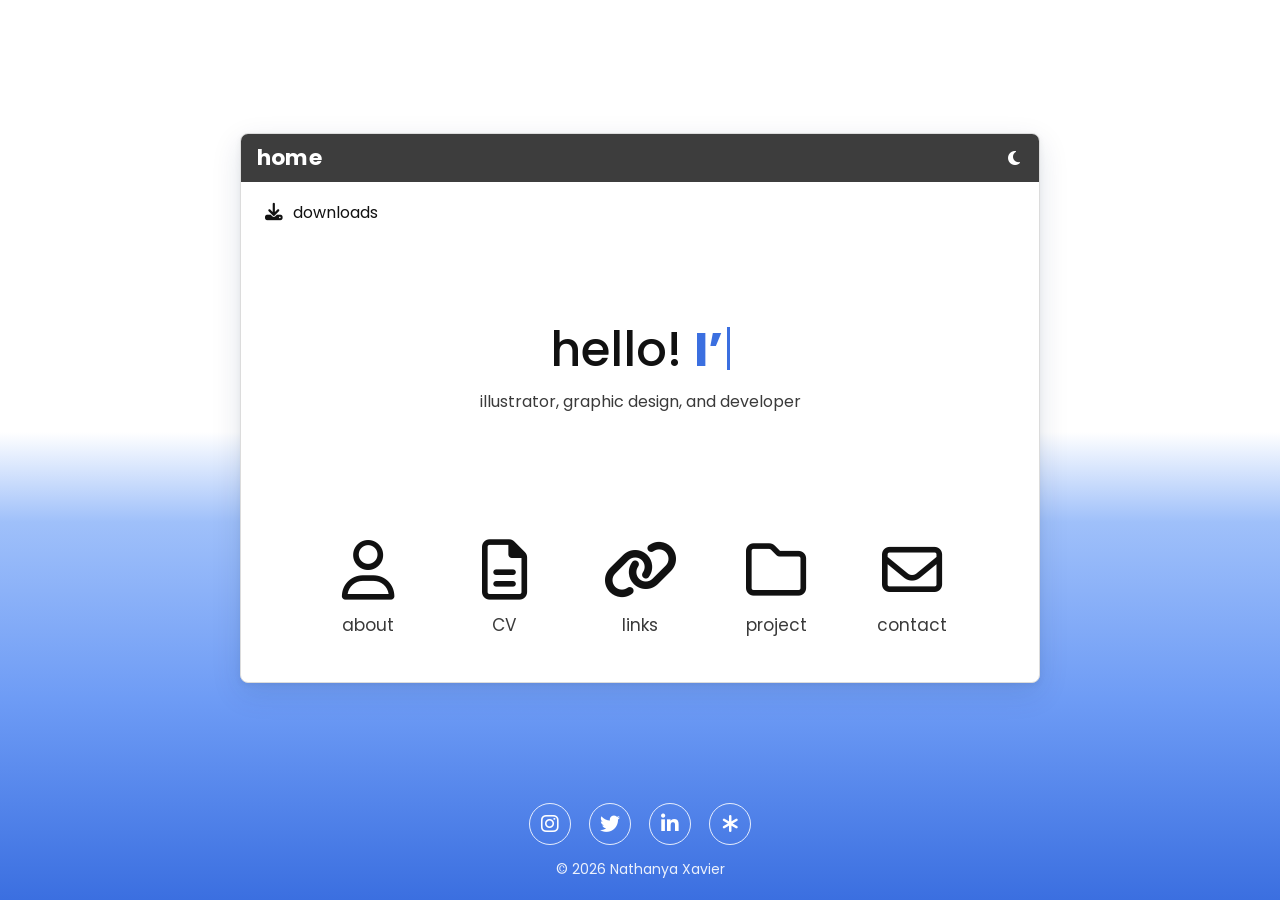
==== index.html @ 99a31b33 "first initiate" ====
<!DOCTYPE html>
<html lang="en">
<head>
  <meta charset="UTF-8">
  <meta name="viewport" content="width=device-width, initial-scale=1.0">
  <meta name="description" content="nathanya — illustrator, graphic design, and developer">
  <title>nathanya | portfolio</title>

  <link rel="preconnect" href="https://fonts.googleapis.com">
  <link rel="preconnect" href="https://fonts.gstatic.com" crossorigin>
  <link href="https://fonts.googleapis.com/css2?family=Poppins:wght@400;500;600;700&display=swap" rel="stylesheet">
  <link rel="stylesheet" href="https://cdnjs.cloudflare.com/ajax/libs/font-awesome/6.5.2/css/all.min.css">
  <link rel="stylesheet" href="style.css">
</head>
<body>
  <main class="page">
    <article class="window" aria-live="polite">
      <header class="window__header">
        <h1 class="window__title" id="window-title">home</h1>
        <button class="theme-toggle" id="theme-toggle" type="button" aria-label="switch to dark mode">
          <i class="fa-solid fa-moon" aria-hidden="true"></i>
        </button>
      </header>

      <div class="window__body">
        <!-- HOME -->
        <section class="view is-active" id="home" data-title="home">
          <a class="toolbar-link" href="#" download>
            <i class="fa-solid fa-download" aria-hidden="true"></i>
            <span>downloads</span>
          </a>

          <div class="hero">
            <h2 class="hero__greeting" aria-label="hello! I’m nathanya">
              <span class="hero__ghost" aria-hidden="true">hello! <span class="hero__name">I’m nathanya</span></span>
              <span class="hero__typed" id="typed-greeting" aria-hidden="true"><span data-typing>hello! </span><span class="hero__name" data-typing>I’m nathanya</span><span class="hero__caret"></span></span>
            </h2>
            <p class="hero__subtitle">illustrator, graphic design, and developer</p>
          </div>

          <nav class="menu" aria-label="Main menu">
            <a class="menu__item" href="about.html">
              <i class="fa-regular fa-user menu__icon" aria-hidden="true"></i>
              <span class="menu__label">about</span>
            </a>
            <a class="menu__item" href="cv.html">
              <i class="fa-regular fa-file-lines menu__icon" aria-hidden="true"></i>
              <span class="menu__label">CV</span>
            </a>
            <a class="menu__item" href="links.html">
              <i class="fa-solid fa-link menu__icon" aria-hidden="true"></i>
              <span class="menu__label">links</span>
            </a>
            <a class="menu__item" href="project.html">
              <i class="fa-regular fa-folder menu__icon" aria-hidden="true"></i>
              <span class="menu__label">project</span>
            </a>
            <a class="menu__item" href="#contact">
              <i class="fa-regular fa-envelope menu__icon" aria-hidden="true"></i>
              <span class="menu__label">contact</span>
            </a>
          </nav>
        </section>

        <!-- CV -->
        <section class="view" id="cv" data-title="home / CV" hidden>
          <a class="toolbar-link" href="#home">
            <i class="fa-solid fa-arrow-left" aria-hidden="true"></i>
            <span>back</span>
          </a>
          <div class="panel">
            <h2 class="panel__title">my <span class="accent">CV</span></h2>
            <ul class="file-list">
              <li>
                <a class="file-list__item" href="#" download>
                  <i class="fa-regular fa-file-pdf" aria-hidden="true"></i>
                  <span>nathanya_resume.pdf</span>
                </a>
              </li>
            </ul>
            <p class="panel__text">Placeholder — link your resume file above.</p>
          </div>
        </section>

        <!-- LINKS -->
        <section class="view" id="links" data-title="home / links" hidden>
          <a class="toolbar-link" href="#home">
            <i class="fa-solid fa-arrow-left" aria-hidden="true"></i>
            <span>back</span>
          </a>
          <div class="panel">
            <h2 class="panel__title">my <span class="accent">links</span></h2>
            <ul class="file-list">
              <li>
                <a class="file-list__item" href="https://www.instagram.com/" target="_blank" rel="noopener">
                  <i class="fa-brands fa-instagram" aria-hidden="true"></i><span>instagram</span>
                </a>
              </li>
              <li>
                <a class="file-list__item" href="https://www.behance.net/" target="_blank" rel="noopener">
                  <i class="fa-brands fa-behance" aria-hidden="true"></i><span>behance</span>
                </a>
              </li>
              <li>
                <a class="file-list__item" href="https://github.com/" target="_blank" rel="noopener">
                  <i class="fa-brands fa-github" aria-hidden="true"></i><span>github</span>
                </a>
              </li>
              <li>
                <a class="file-list__item" href="https://www.linkedin.com/" target="_blank" rel="noopener">
                  <i class="fa-brands fa-linkedin" aria-hidden="true"></i><span>linkedin</span>
                </a>
              </li>
            </ul>
          </div>
        </section>

        <!-- PROJECT -->
        <section class="view" id="project" data-title="home / project" hidden>
          <a class="toolbar-link" href="#home">
            <i class="fa-solid fa-arrow-left" aria-hidden="true"></i>
            <span>back</span>
          </a>
          <div class="panel">
            <h2 class="panel__title">my <span class="accent">projects</span></h2>
            <ul class="folder-grid">
              <li>
                <a class="folder-grid__item" href="#">
                  <i class="fa-regular fa-folder" aria-hidden="true"></i><span>illustration</span>
                </a>
              </li>
              <li>
                <a class="folder-grid__item" href="#">
                  <i class="fa-regular fa-folder" aria-hidden="true"></i><span>graphic design</span>
                </a>
              </li>
              <li>
                <a class="folder-grid__item" href="#">
                  <i class="fa-regular fa-folder" aria-hidden="true"></i><span>web dev</span>
                </a>
              </li>
            </ul>
          </div>
        </section>

        <!-- CONTACT -->
        <section class="view" id="contact" data-title="home / contact" hidden>
          <a class="toolbar-link" href="#home">
            <i class="fa-solid fa-arrow-left" aria-hidden="true"></i>
            <span>back</span>
          </a>
          <div class="panel contact">
            <h2 class="panel__title">Email <span class="accent">me!</span></h2>
            <p class="contact__text">
              the easiest way to contact me is through email and through my other social media!
            </p>
            <img
              class="contact__photo"
              src="images/portfolio 2.jpeg"
              alt="Portrait of Nathanya Xavier"
              width="160"
              height="160"
              loading="lazy"
            >
            <p class="contact__text">
              email me at:
              <a class="contact__email" href="mailto:nathanyaxavier@gmail.com">nathanyaxavier@gmail.com</a>
              or press the button below to open your mail app.
            </p>
            <a class="contact__button" href="mailto:nathanyaxavier@gmail.com">
              <i class="fa-regular fa-envelope" aria-hidden="true"></i>
              <span>Send me an email!</span>
            </a>
          </div>
        </section>
      </div>
    </article>

    <footer class="site-footer">
      <ul class="socials" aria-label="Social media">
        <li>
          <a class="socials__link" href="https://www.instagram.com/" target="_blank" rel="noopener" aria-label="Instagram">
            <i class="fa-brands fa-instagram" aria-hidden="true"></i>
          </a>
        </li>
        <li>
          <a class="socials__link" href="https://twitter.com/" target="_blank" rel="noopener" aria-label="Twitter">
            <i class="fa-brands fa-twitter" aria-hidden="true"></i>
          </a>
        </li>
        <li>
          <a class="socials__link" href="https://www.linkedin.com/" target="_blank" rel="noopener" aria-label="LinkedIn">
            <i class="fa-brands fa-linkedin-in" aria-hidden="true"></i>
          </a>
        </li>
        <li>
          <a class="socials__link" href="https://linktr.ee/" target="_blank" rel="noopener" aria-label="Linktree">
            <i class="fa-solid fa-asterisk" aria-hidden="true"></i>
          </a>
        </li>
      </ul>
      <p class="site-footer__copyright">&copy; 2026 Nathanya Xavier</p>
    </footer>
  </main>

  <script src="script.js"></script>
</body>
</html>
---- style.css ----
/* ==========================================================
   Variables
   ========================================================== */
:root {
  color-scheme: light;

  --color-white: #ffffff;
  --color-bg: #ffffff;
  --color-surface: #ffffff;
  --color-ink: #111111;
  --color-text: #3a3a3a;
  --color-muted: #8a8a8a;
  --color-header: #3d3d3d;
  --color-border: #dcdcdc;
  --color-hover: #f3f6fd;
  --color-blue: #3b6fe0;
  --color-error: #c0392b;
  --color-sky-soft: #9fc0fa;
  --color-sky: #6d9bf5;
  --color-sky-deep: #3b6fe0;

  --font-main: "Poppins", "Inter", system-ui, -apple-system, "Segoe UI", sans-serif;

  --window-width: 800px;
  --window-height: 550px;
  --radius: 8px;
  --shadow: 0 10px 30px rgba(20, 40, 90, 0.12), 0 2px 6px rgba(0, 0, 0, 0.06);
  --transition: 0.25s ease;
}

/* Dark theme: follows the system setting unless the user picked light */
@media (prefers-color-scheme: dark) {
  :root:not([data-theme="light"]) {
    color-scheme: dark;

    --color-bg: #15161b;
    --color-surface: #1f2027;
    --color-ink: #f2f2f5;
    --color-text: #c4c6cf;
    --color-muted: #8b8e99;
    --color-header: #2c2d34;
    --color-border: #34363f;
    --color-hover: #272b36;
    --color-blue: #6e9cff;
    --color-error: #ff7b6b;
    --color-sky-soft: #1c2848;
    --color-sky: #1f3a78;
    --color-sky-deep: #2350b8;
    --shadow: 0 10px 30px rgba(0, 0, 0, 0.45), 0 2px 6px rgba(0, 0, 0, 0.3);
  }
}

/* Dark theme chosen manually with the toggle */
:root[data-theme="dark"] {
  color-scheme: dark;

  --color-bg: #15161b;
  --color-surface: #1f2027;
  --color-ink: #f2f2f5;
  --color-text: #c4c6cf;
  --color-muted: #8b8e99;
  --color-header: #2c2d34;
  --color-border: #34363f;
  --color-hover: #272b36;
  --color-blue: #6e9cff;
  --color-error: #ff7b6b;
  --color-sky-soft: #1c2848;
  --color-sky: #1f3a78;
  --color-sky-deep: #2350b8;
  --shadow: 0 10px 30px rgba(0, 0, 0, 0.45), 0 2px 6px rgba(0, 0, 0, 0.3);
}

/* ==========================================================
   Base
   ========================================================== */
*,
*::before,
*::after {
  box-sizing: border-box;
}

html,
body {
  margin: 0;
  min-height: 100%;
}

body {
  font-family: var(--font-main);
  color: var(--color-text);
  /* Plain top half, soft blue gradient bottom half */
  background-color: var(--color-bg);
  background-image:
    linear-gradient(
      to bottom,
      var(--color-bg) 0%,
      var(--color-bg) 48%,
      var(--color-sky-soft) 58%,
      var(--color-sky) 78%,
      var(--color-sky-deep) 100%
    );
  background-attachment: fixed;
  overflow-x: hidden;
}

a {
  color: inherit;
  text-decoration: none;
}

ul {
  list-style: none;
  margin: 0;
  padding: 0;
}

[hidden] {
  display: none !important;
}

/* ==========================================================
   Layout
   ========================================================== */
.page {
  min-height: 100vh;
  /* dvh excludes the mobile browser's address bar */
  min-height: 100dvh;
  display: flex;
  flex-direction: column;
  align-items: center;
  padding: 40px 20px 20px;
}

/* ==========================================================
   Window
   ========================================================== */
.window {
  width: 100%;
  max-width: var(--window-width);
  min-height: var(--window-height);
  /* Auto margins keep the window centered while pushing the footer to the bottom */
  margin-block: auto;
  display: flex;
  flex-direction: column;
  background: var(--color-surface);
  border: 1px solid var(--color-border);
  border-radius: var(--radius);
  box-shadow: var(--shadow);
  transition: background-color var(--transition), border-color var(--transition);
}

.window__header {
  height: 48px;
  display: flex;
  align-items: center;
  justify-content: space-between;
  padding: 0 8px 0 16px;
  background: var(--color-header);
  border-radius: calc(var(--radius) - 1px) calc(var(--radius) - 1px) 0 0;
}

.window__title {
  margin: 0;
  font-size: 1.35rem;
  font-weight: 700;
  color: var(--color-white);
  letter-spacing: 0.2px;
}

.theme-toggle {
  display: flex;
  align-items: center;
  justify-content: center;
  width: 34px;
  height: 34px;
  padding: 0;
  font-size: 1rem;
  color: var(--color-white);
  background: transparent;
  border: none;
  border-radius: 6px;
  cursor: pointer;
  transition: background-color var(--transition), transform var(--transition);
}

.theme-toggle:hover,
.theme-toggle:focus-visible {
  background: rgba(255, 255, 255, 0.12);
  transform: scale(1.08);
}

.theme-toggle:focus-visible {
  outline: 2px dashed var(--color-white);
  outline-offset: 2px;
}

.window__body {
  flex: 1;
  display: flex;
  flex-direction: column;
}

/* ==========================================================
   Views
   ========================================================== */
.view {
  flex: 1;
  display: flex;
  flex-direction: column;
  padding: 18px 24px 44px;
}

.view.is-active {
  animation: fade-in 0.25s ease;
}

@keyframes fade-in {
  from { opacity: 0; }
  to   { opacity: 1; }
}

/* downloads / back link under the header */
.toolbar-link {
  align-self: flex-start;
  display: inline-flex;
  align-items: center;
  gap: 10px;
  font-size: 1rem;
  color: var(--color-ink);
  transition: color var(--transition);
}

.toolbar-link i {
  font-size: 1.1rem;
}

.toolbar-link:hover,
.toolbar-link:focus-visible {
  color: var(--color-blue);
}

/* ==========================================================
   Hero
   ========================================================== */
.hero {
  flex: 1;
  display: flex;
  flex-direction: column;
  align-items: center;
  justify-content: center;
  text-align: center;
  padding-top: 20px;
}

.hero__greeting {
  margin: 0;
  font-size: 48px;
  font-weight: 500;
  line-height: 1.15;
  color: var(--color-ink);
}

.hero__name {
  font-weight: 700;
  color: var(--color-blue);
}

/* Ghost copy reserves the full text size so typing never shifts the layout */
.hero__greeting {
  display: grid;
}

.hero__ghost,
.hero__typed {
  grid-area: 1 / 1;
}

.hero__ghost {
  visibility: hidden;
}

.hero__caret {
  display: inline-block;
  width: 3px;
  height: 0.9em;
  margin-left: 4px;
  vertical-align: -0.08em;
  background: var(--color-blue);
  animation: caret-blink 1s steps(1) infinite;
}

@keyframes caret-blink {
  50% { opacity: 0; }
}

.hero__subtitle {
  margin: 12px 0 0;
  font-size: 16px;
  color: var(--color-text);
}

/* ==========================================================
   Navigation menu
   ========================================================== */
.menu {
  display: flex;
  justify-content: center;
  gap: 56px;
  margin-top: 48px;
}

.menu__item {
  display: flex;
  flex-direction: column;
  align-items: center;
  width: 80px;
  cursor: pointer;
  transition: transform var(--transition);
}

.menu__icon {
  font-size: 60px;
  line-height: 1;
  color: var(--color-ink);
  transition: color var(--transition);
}

.menu__label {
  margin-top: 12px;
  font-size: 17px;
  color: var(--color-text);
  transition: color var(--transition);
}

.menu__item:hover,
.menu__item:focus-visible {
  transform: scale(1.06);
}

.menu__item:hover .menu__icon,
.menu__item:hover .menu__label,
.menu__item:focus-visible .menu__icon,
.menu__item:focus-visible .menu__label {
  color: var(--color-blue);
}

.menu__item:focus-visible,
.toolbar-link:focus-visible,
.file-list__item:focus-visible,
.folder-grid__item:focus-visible {
  outline: 2px dashed var(--color-blue);
  outline-offset: 6px;
}

/* ==========================================================
   Placeholder panels
   ========================================================== */
.accent {
  color: var(--color-blue);
}

.panel {
  width: 100%;
  max-width: 520px;
  margin: 28px auto 0;
}

.panel__title {
  margin: 0 0 20px;
  font-size: 34px;
  font-weight: 700;
  color: var(--color-ink);
  text-align: center;
}

.panel__text {
  margin: 0 0 12px;
  font-size: 15px;
  line-height: 1.7;
}

.file-list {
  display: flex;
  flex-direction: column;
  gap: 4px;
  margin-bottom: 16px;
}

.file-list__item {
  display: flex;
  align-items: center;
  gap: 14px;
  padding: 10px 14px;
  border: 1px solid transparent;
  border-radius: 6px;
  color: var(--color-ink);
  transition: background-color var(--transition), border-color var(--transition), color var(--transition);
}

.file-list__item i {
  width: 24px;
  font-size: 22px;
  text-align: center;
}

.file-list__item:hover {
  background: var(--color-hover);
  border-color: var(--color-border);
  color: var(--color-blue);
}

.folder-grid {
  display: flex;
  flex-wrap: wrap;
  justify-content: center;
  gap: 40px;
}

.folder-grid__item {
  display: flex;
  flex-direction: column;
  align-items: center;
  gap: 10px;
  width: 110px;
  text-align: center;
  font-size: 15px;
  color: var(--color-text);
  transition: transform var(--transition), color var(--transition);
}

.folder-grid__item i {
  font-size: 56px;
  color: var(--color-ink);
  transition: color var(--transition);
}

.folder-grid__item:hover {
  transform: scale(1.06);
  color: var(--color-blue);
}

.folder-grid__item:hover i {
  color: var(--color-blue);
}

/* ==========================================================
   Contact
   ========================================================== */
.contact {
  display: flex;
  flex-direction: column;
  align-items: center;
  gap: 18px;
  text-align: center;
}

.contact .panel__title {
  margin-bottom: 0;
}

.contact__text {
  max-width: 440px;
  margin: 0;
  font-size: 16px;
  line-height: 1.7;
  color: var(--color-text);
}

.contact__photo {
  width: 160px;
  height: 160px;
  object-fit: cover;
  border-radius: 50%;
  border: 4px solid var(--color-surface);
  box-shadow: var(--shadow);
}

.contact__email {
  font-weight: 600;
  color: var(--color-blue);
  word-break: break-all;
}

.contact__email:hover,
.contact__email:focus-visible {
  text-decoration: underline;
}

.contact__button {
  display: inline-flex;
  align-items: center;
  gap: 10px;
  margin-top: 4px;
  padding: 12px 32px;
  font-size: 16px;
  font-weight: 600;
  color: var(--color-white);
  background: var(--color-header);
  border-radius: 6px;
  transition: background-color var(--transition), transform var(--transition);
}

.contact__button:hover,
.contact__button:focus-visible {
  background: var(--color-blue);
  transform: scale(1.04);
}

.contact__button:focus-visible {
  outline: 2px dashed var(--color-blue);
  outline-offset: 4px;
}

/* ==========================================================
   Footer (sits on the blue background below the window)
   ========================================================== */
.site-footer {
  display: flex;
  flex-direction: column;
  align-items: center;
  gap: 14px;
  margin-top: 28px;
  color: var(--color-white);
}

.socials {
  display: flex;
  justify-content: center;
  gap: 18px;
}

.socials__link {
  display: flex;
  align-items: center;
  justify-content: center;
  width: 42px;
  height: 42px;
  font-size: 20px;
  color: var(--color-white);
  border: 1.5px solid rgba(255, 255, 255, 0.85);
  border-radius: 50%;
  transition: background-color var(--transition), color var(--transition), transform var(--transition);
}

.socials__link:hover,
.socials__link:focus-visible {
  background: var(--color-white);
  color: var(--color-blue);
  transform: scale(1.08);
}

.socials__link:focus-visible {
  outline: 2px dashed var(--color-white);
  outline-offset: 4px;
}

.site-footer__copyright {
  margin: 0;
  font-size: 14px;
  opacity: 0.9;
}

/* ==========================================================
   Responsive
   ========================================================== */

/* Tablet */
@media (max-width: 860px) {
  .menu {
    gap: 32px;
  }

  .hero__greeting {
    font-size: 42px;
  }
}

/* Small tablet / large phone */
@media (max-width: 640px) {
  .page {
    padding: 14px;
  }

  /* Window hugs its content and stays centered in the space above the footer */
  .window {
    min-height: 0;
  }

  .site-footer {
    margin-top: 20px;
  }

  .view {
    padding: 16px 16px 36px;
  }

  .hero {
    flex: 0 0 auto;
    padding-top: 40px;
  }

  .hero__greeting {
    font-size: 34px;
  }

  .hero__subtitle {
    font-size: 15px;
  }

  /* 3 items per row; the shorter last row stays centered */
  .menu {
    flex-wrap: wrap;
    gap: 24px 12px;
    margin-top: 44px;
  }

  .menu__item {
    width: calc((100% - 24px) / 3);
  }

  .menu__icon {
    font-size: 52px;
  }

  .panel__title {
    font-size: 28px;
  }

  .folder-grid {
    gap: 24px;
  }
}

/* Small phone */
@media (max-width: 380px) {
  .page {
    padding: 10px;
  }

  .hero__greeting {
    font-size: 30px;
  }

  .menu__item {
    width: calc((100% - 12px) / 2);
  }
}

@media (prefers-reduced-motion: reduce) {
  *,
  *::before,
  *::after {
    animation: none !important;
    transition: none !important;
  }
}
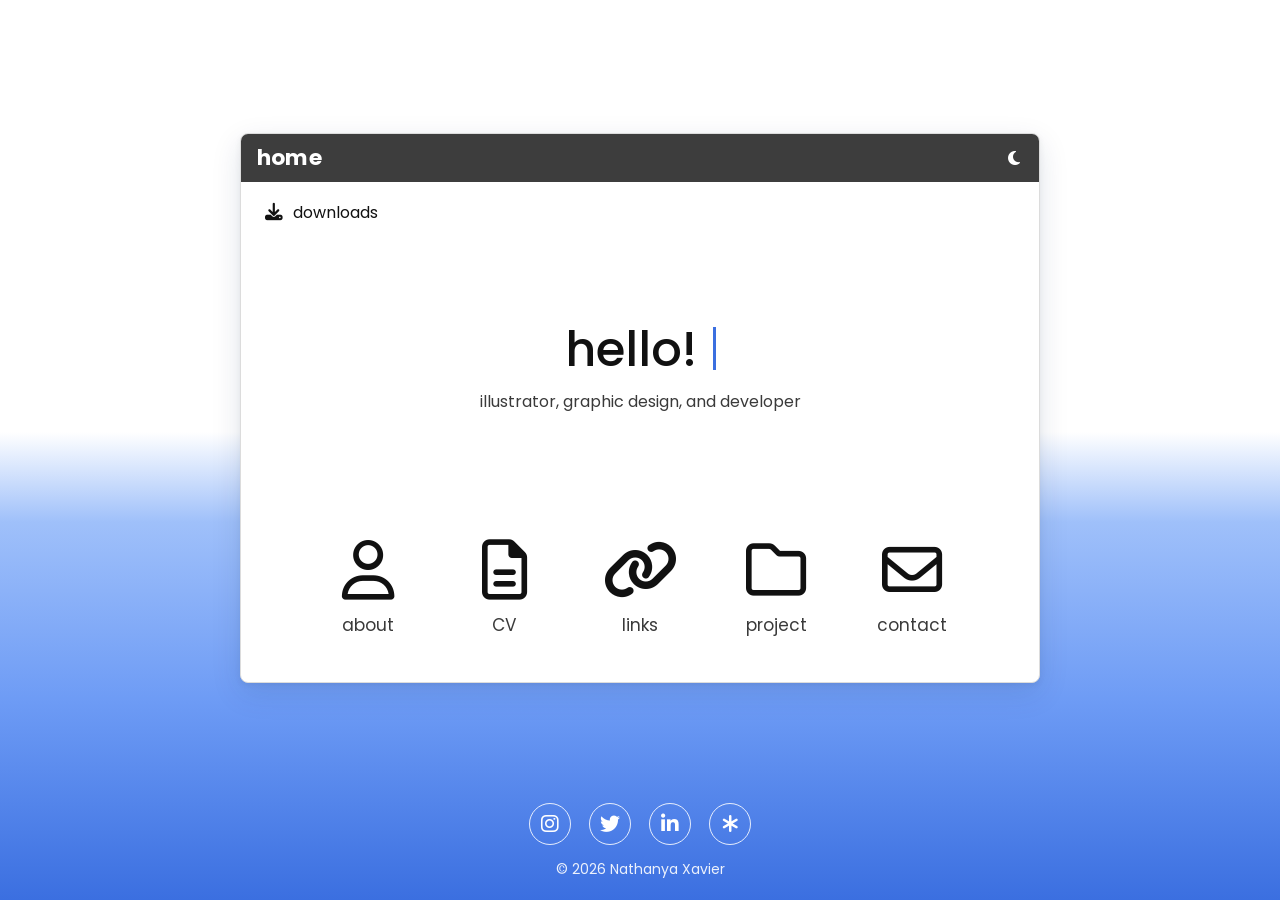
==== commit 84767c6c: "Adding for SEO" ====
--- a/index.html
+++ b/index.html
@@ -5,6 +5,48 @@
   <meta name="viewport" content="width=device-width, initial-scale=1.0">
   <meta name="description" content="nathanya — illustrator, graphic design, and developer">
   <title>nathanya | portfolio</title>
+
+  <!-- SEO (replace https://YOUR-DOMAIN.com with the real site address) -->
+  <meta name="author" content="Nathanya Xavier">
+  <meta name="keywords" content="Nathanya Xavier, portfolio, illustrator, graphic designer, web developer, UI/UX, computer science">
+  <meta name="robots" content="index, follow">
+  <meta name="theme-color" content="#3d3d3d">
+  <link rel="canonical" href="https://nathaxvry.my.id/">
+  <link rel="sitemap" type="application/xml" href="sitemap.xml">
+
+  <!-- Search engine ownership verification: paste the code each tool gives you into content="" -->
+  <meta name="google-site-verification" content="google-site-verification=6bIqn5fqcdF8FktzJamdCZnd8BokQ1kJfcxqftFx92E">
+  <meta name="msvalidate.01" content="google-site-verification=6bIqn5fqcdF8FktzJamdCZnd8BokQ1kJfcxqftFx92E">
+
+  <!-- Open Graph -->
+  <meta property="og:type" content="website">
+  <meta property="og:site_name" content="nathanya">
+  <meta property="og:title" content="nathanya | portfolio">
+  <meta property="og:description" content="Nathanya Xavier — illustrator, graphic designer, and developer.">
+  <meta property="og:url" content="https://nathaxvry.my.id/">
+  <meta property="og:image" content="https://nathaxvry.my.id/images/portfolio%202.jpeg">
+  <meta property="og:image:alt" content="Portrait of Nathanya Xavier">
+  <meta property="og:locale" content="en_US">
+
+  <!-- Twitter / X card -->
+  <meta name="twitter:card" content="summary_large_image">
+  <meta name="twitter:title" content="nathanya | portfolio">
+  <meta name="twitter:description" content="Nathanya Xavier — illustrator, graphic designer, and developer.">
+  <meta name="twitter:image" content="https://nathaxvry.my.id//images/portfolio%202.jpeg">
+
+  <!-- Structured data: helps search engines show the person behind the site -->
+  <script type="application/ld+json">
+  {
+    "@context": "https://schema.org",
+    "@type": "Person",
+    "name": "Nathanya Xavier",
+    "url": "https://nathaxvry.my.id/",
+    "image": "https://nathaxvry.my.id//images/portfolio%202.jpeg",
+    "email": "mailto:nathanyaxavier@gmail.com",
+    "jobTitle": "Illustrator, Graphic Designer and Developer",
+    "alumniOf": "Bina Nusantara University"
+  }
+  </script>
 
   <link rel="preconnect" href="https://fonts.googleapis.com">
   <link rel="preconnect" href="https://fonts.gstatic.com" crossorigin>
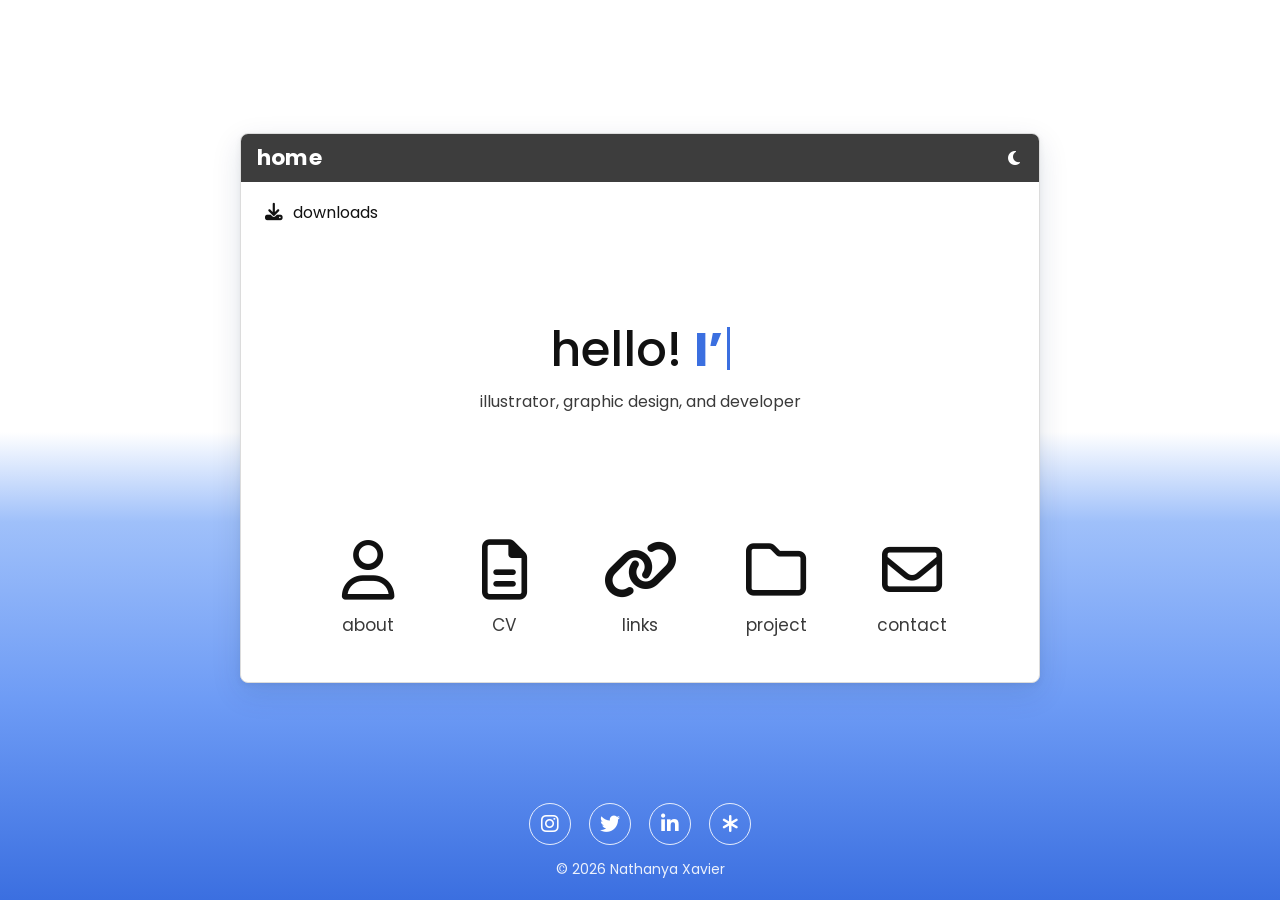
==== commit 863f02ed: "fix" ====
--- a/index.html
+++ b/index.html
@@ -6,7 +6,7 @@
   <meta name="description" content="nathanya — illustrator, graphic design, and developer">
   <title>nathanya | portfolio</title>
 
-  <!-- SEO (replace https://YOUR-DOMAIN.com with the real site address) -->
+  <!-- SEO -->
   <meta name="author" content="Nathanya Xavier">
   <meta name="keywords" content="Nathanya Xavier, portfolio, illustrator, graphic designer, web developer, UI/UX, computer science">
   <meta name="robots" content="index, follow">
@@ -15,8 +15,7 @@
   <link rel="sitemap" type="application/xml" href="sitemap.xml">
 
   <!-- Search engine ownership verification: paste the code each tool gives you into content="" -->
-  <meta name="google-site-verification" content="google-site-verification=6bIqn5fqcdF8FktzJamdCZnd8BokQ1kJfcxqftFx92E">
-  <meta name="msvalidate.01" content="google-site-verification=6bIqn5fqcdF8FktzJamdCZnd8BokQ1kJfcxqftFx92E">
+  <meta name="google-site-verification" content="6bIqn5fqcdF8FktzJamdCZnd8BokQ1kJfcxqftFx92E">
 
   <!-- Open Graph -->
   <meta property="og:type" content="website">
@@ -32,7 +31,7 @@
   <meta name="twitter:card" content="summary_large_image">
   <meta name="twitter:title" content="nathanya | portfolio">
   <meta name="twitter:description" content="Nathanya Xavier — illustrator, graphic designer, and developer.">
-  <meta name="twitter:image" content="https://nathaxvry.my.id//images/portfolio%202.jpeg">
+  <meta name="twitter:image" content="https://nathaxvry.my.id/images/portfolio%202.jpeg">
 
   <!-- Structured data: helps search engines show the person behind the site -->
   <script type="application/ld+json">
@@ -41,7 +40,7 @@
     "@type": "Person",
     "name": "Nathanya Xavier",
     "url": "https://nathaxvry.my.id/",
-    "image": "https://nathaxvry.my.id//images/portfolio%202.jpeg",
+    "image": "https://nathaxvry.my.id/images/portfolio%202.jpeg",
     "email": "mailto:nathanyaxavier@gmail.com",
     "jobTitle": "Illustrator, Graphic Designer and Developer",
     "alumniOf": "Bina Nusantara University"
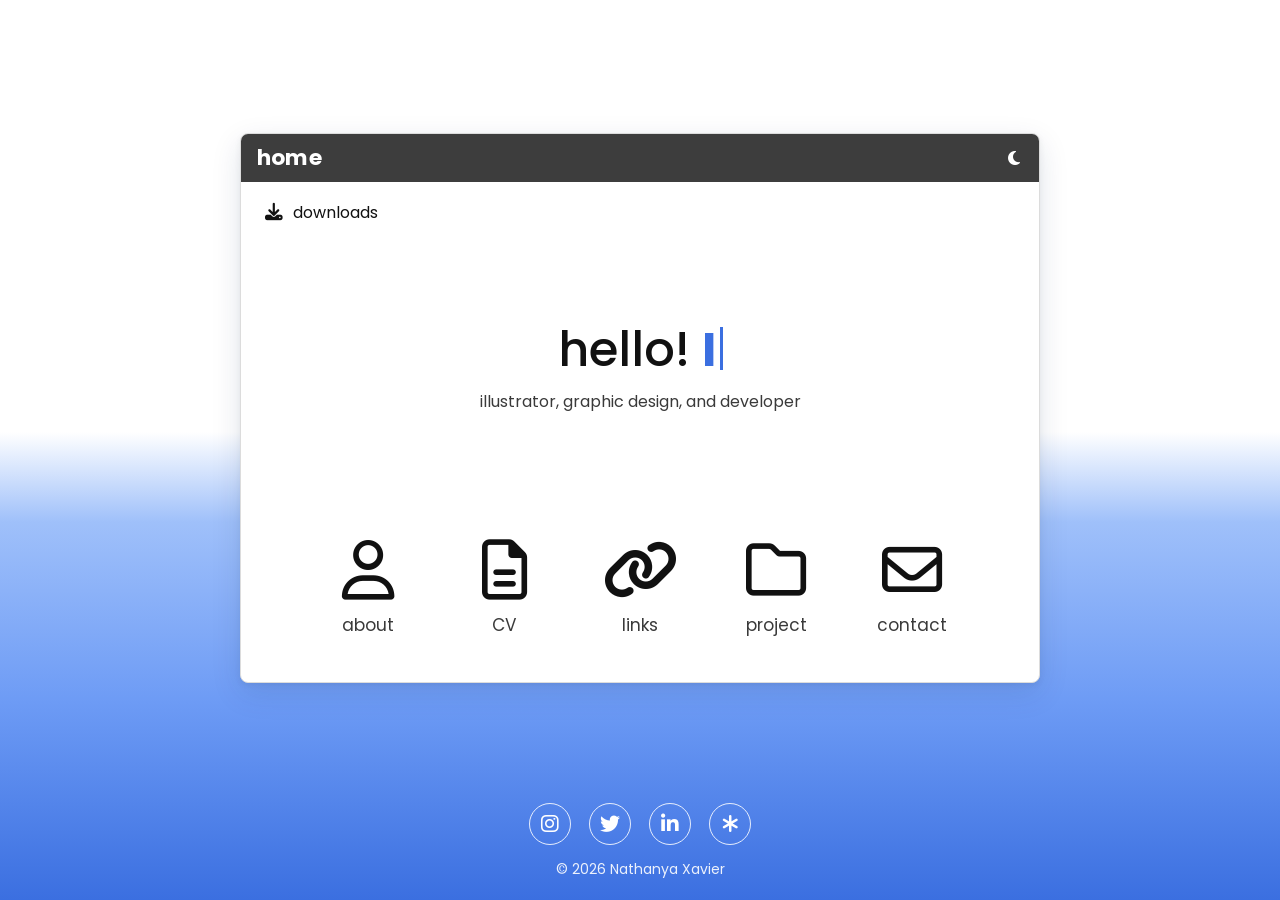
==== commit 609f359b: "redesign opengraph" ====
--- a/index.html
+++ b/index.html
@@ -23,15 +23,18 @@
   <meta property="og:title" content="nathanya | portfolio">
   <meta property="og:description" content="Nathanya Xavier — illustrator, graphic designer, and developer.">
   <meta property="og:url" content="https://nathaxvry.my.id/">
-  <meta property="og:image" content="https://nathaxvry.my.id/images/portfolio%202.jpeg">
-  <meta property="og:image:alt" content="Portrait of Nathanya Xavier">
+  <meta property="og:image" content="https://nathaxvry.my.id/images/og-image.png">
+  <meta property="og:image:type" content="image/png">
+  <meta property="og:image:width" content="1200">
+  <meta property="og:image:height" content="630">
+  <meta property="og:image:alt" content="nathanya — illustrator, graphic design, and developer">
   <meta property="og:locale" content="en_US">
 
   <!-- Twitter / X card -->
   <meta name="twitter:card" content="summary_large_image">
   <meta name="twitter:title" content="nathanya | portfolio">
   <meta name="twitter:description" content="Nathanya Xavier — illustrator, graphic designer, and developer.">
-  <meta name="twitter:image" content="https://nathaxvry.my.id/images/portfolio%202.jpeg">
+  <meta name="twitter:image" content="https://nathaxvry.my.id/images/og-image.png">
 
   <!-- Structured data: helps search engines show the person behind the site -->
   <script type="application/ld+json">
@@ -80,19 +83,19 @@
           </div>
 
           <nav class="menu" aria-label="Main menu">
-            <a class="menu__item" href="about.html">
+            <a class="menu__item" href="/about">
               <i class="fa-regular fa-user menu__icon" aria-hidden="true"></i>
               <span class="menu__label">about</span>
             </a>
-            <a class="menu__item" href="cv.html">
+            <a class="menu__item" href="/cv">
               <i class="fa-regular fa-file-lines menu__icon" aria-hidden="true"></i>
               <span class="menu__label">CV</span>
             </a>
-            <a class="menu__item" href="links.html">
+            <a class="menu__item" href="/links">
               <i class="fa-solid fa-link menu__icon" aria-hidden="true"></i>
               <span class="menu__label">links</span>
             </a>
-            <a class="menu__item" href="project.html">
+            <a class="menu__item" href="/project">
               <i class="fa-regular fa-folder menu__icon" aria-hidden="true"></i>
               <span class="menu__label">project</span>
             </a>
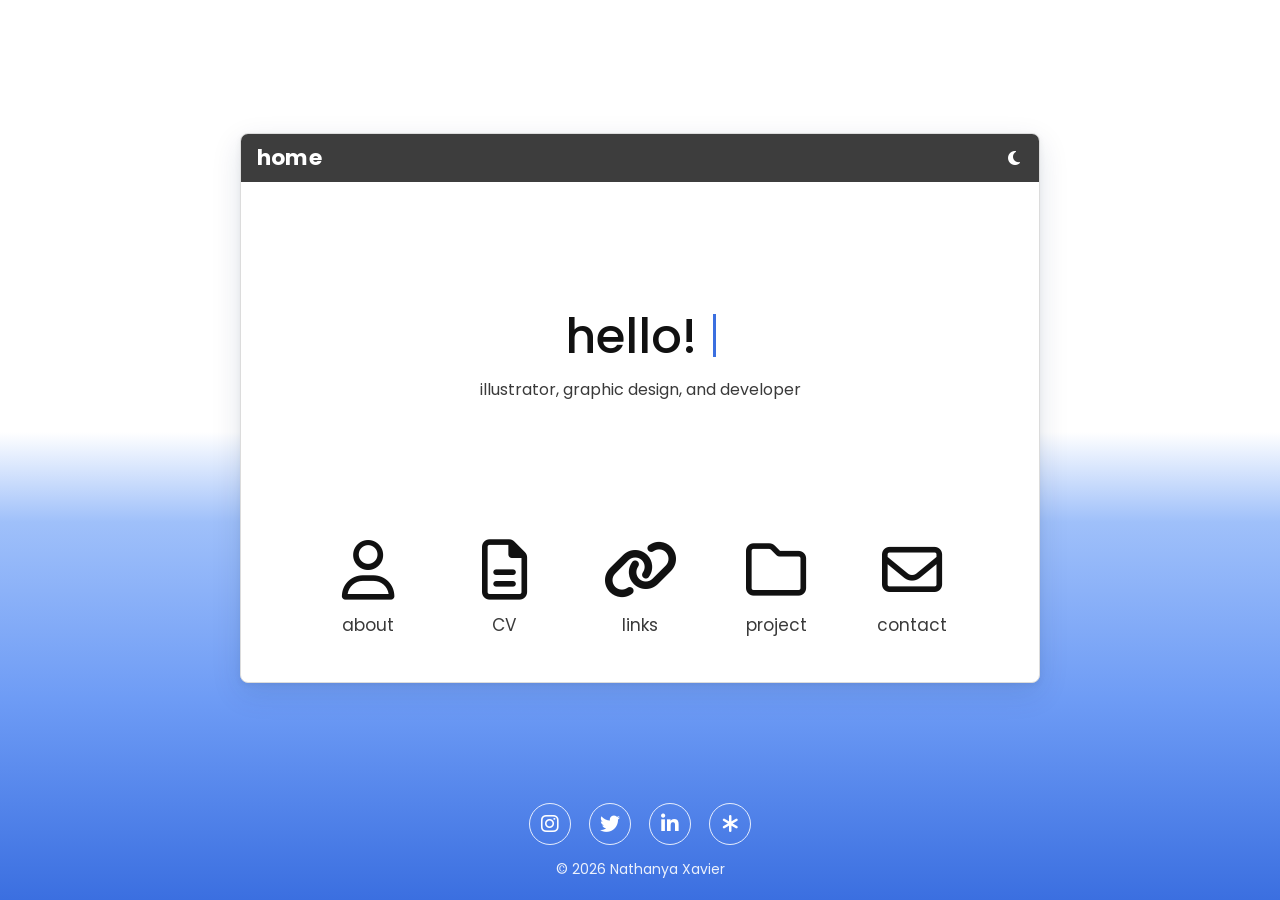
==== commit 80776de2: "removing download" ====
--- a/index.html
+++ b/index.html
@@ -69,11 +69,6 @@
       <div class="window__body">
         <!-- HOME -->
         <section class="view is-active" id="home" data-title="home">
-          <a class="toolbar-link" href="#" download>
-            <i class="fa-solid fa-download" aria-hidden="true"></i>
-            <span>downloads</span>
-          </a>
-
           <div class="hero">
             <h2 class="hero__greeting" aria-label="hello! I’m nathanya">
               <span class="hero__ghost" aria-hidden="true">hello! <span class="hero__name">I’m nathanya</span></span>
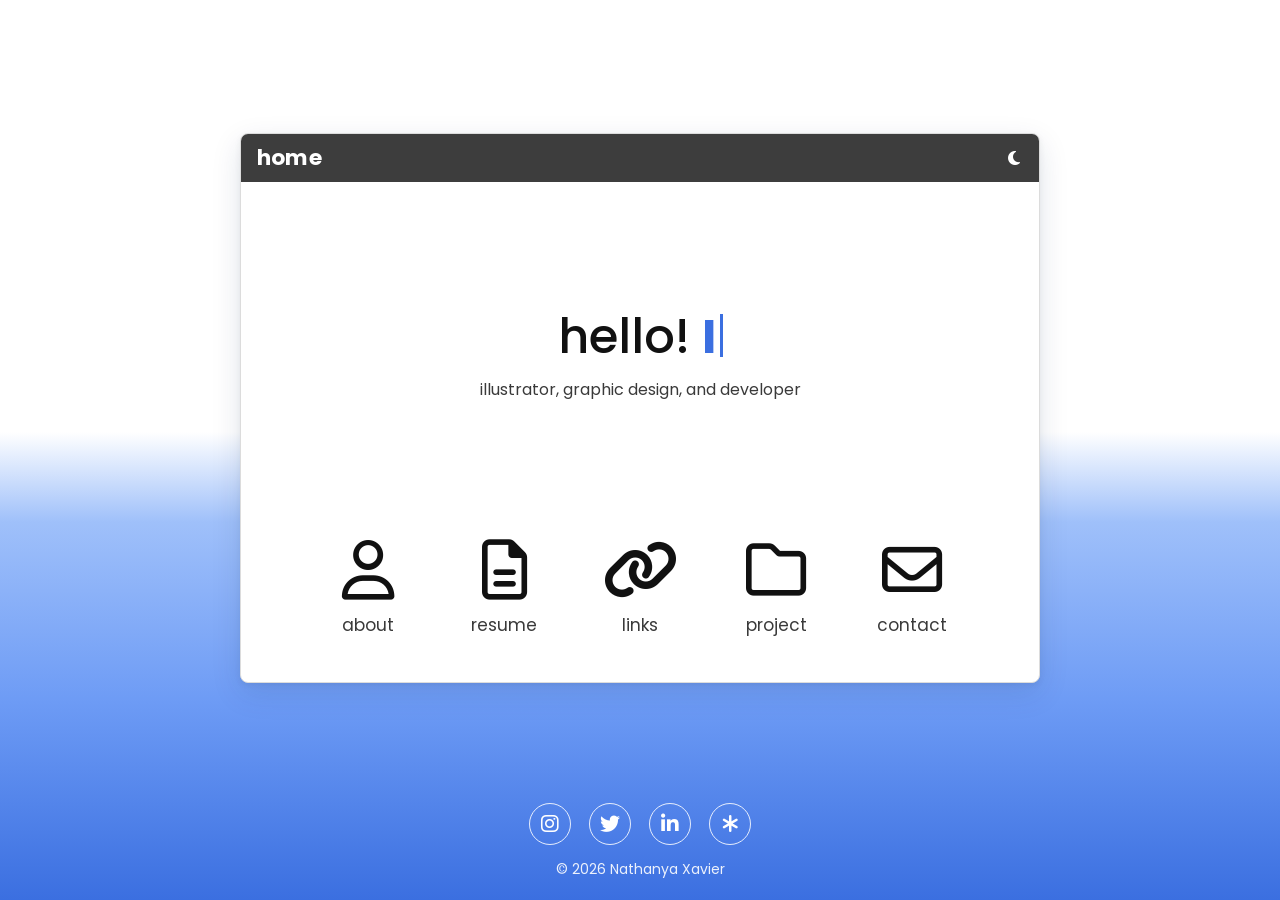
==== commit bdd39013: "changing cv to resume" ====
--- a/index.html
+++ b/index.html
@@ -78,19 +78,19 @@
           </div>
 
           <nav class="menu" aria-label="Main menu">
-            <a class="menu__item" href="/about">
+            <a class="menu__item" href="about.html">
               <i class="fa-regular fa-user menu__icon" aria-hidden="true"></i>
               <span class="menu__label">about</span>
             </a>
-            <a class="menu__item" href="/cv">
+            <a class="menu__item" href="resume.html">
               <i class="fa-regular fa-file-lines menu__icon" aria-hidden="true"></i>
-              <span class="menu__label">CV</span>
+              <span class="menu__label">resume</span>
             </a>
-            <a class="menu__item" href="/links">
+            <a class="menu__item" href="links.html">
               <i class="fa-solid fa-link menu__icon" aria-hidden="true"></i>
               <span class="menu__label">links</span>
             </a>
-            <a class="menu__item" href="/project">
+            <a class="menu__item" href="project.html">
               <i class="fa-regular fa-folder menu__icon" aria-hidden="true"></i>
               <span class="menu__label">project</span>
             </a>
@@ -99,87 +99,6 @@
               <span class="menu__label">contact</span>
             </a>
           </nav>
-        </section>
-
-        <!-- CV -->
-        <section class="view" id="cv" data-title="home / CV" hidden>
-          <a class="toolbar-link" href="#home">
-            <i class="fa-solid fa-arrow-left" aria-hidden="true"></i>
-            <span>back</span>
-          </a>
-          <div class="panel">
-            <h2 class="panel__title">my <span class="accent">CV</span></h2>
-            <ul class="file-list">
-              <li>
-                <a class="file-list__item" href="#" download>
-                  <i class="fa-regular fa-file-pdf" aria-hidden="true"></i>
-                  <span>nathanya_resume.pdf</span>
-                </a>
-              </li>
-            </ul>
-            <p class="panel__text">Placeholder — link your resume file above.</p>
-          </div>
-        </section>
-
-        <!-- LINKS -->
-        <section class="view" id="links" data-title="home / links" hidden>
-          <a class="toolbar-link" href="#home">
-            <i class="fa-solid fa-arrow-left" aria-hidden="true"></i>
-            <span>back</span>
-          </a>
-          <div class="panel">
-            <h2 class="panel__title">my <span class="accent">links</span></h2>
-            <ul class="file-list">
-              <li>
-                <a class="file-list__item" href="https://www.instagram.com/" target="_blank" rel="noopener">
-                  <i class="fa-brands fa-instagram" aria-hidden="true"></i><span>instagram</span>
-                </a>
-              </li>
-              <li>
-                <a class="file-list__item" href="https://www.behance.net/" target="_blank" rel="noopener">
-                  <i class="fa-brands fa-behance" aria-hidden="true"></i><span>behance</span>
-                </a>
-              </li>
-              <li>
-                <a class="file-list__item" href="https://github.com/" target="_blank" rel="noopener">
-                  <i class="fa-brands fa-github" aria-hidden="true"></i><span>github</span>
-                </a>
-              </li>
-              <li>
-                <a class="file-list__item" href="https://www.linkedin.com/" target="_blank" rel="noopener">
-                  <i class="fa-brands fa-linkedin" aria-hidden="true"></i><span>linkedin</span>
-                </a>
-              </li>
-            </ul>
-          </div>
-        </section>
-
-        <!-- PROJECT -->
-        <section class="view" id="project" data-title="home / project" hidden>
-          <a class="toolbar-link" href="#home">
-            <i class="fa-solid fa-arrow-left" aria-hidden="true"></i>
-            <span>back</span>
-          </a>
-          <div class="panel">
-            <h2 class="panel__title">my <span class="accent">projects</span></h2>
-            <ul class="folder-grid">
-              <li>
-                <a class="folder-grid__item" href="#">
-                  <i class="fa-regular fa-folder" aria-hidden="true"></i><span>illustration</span>
-                </a>
-              </li>
-              <li>
-                <a class="folder-grid__item" href="#">
-                  <i class="fa-regular fa-folder" aria-hidden="true"></i><span>graphic design</span>
-                </a>
-              </li>
-              <li>
-                <a class="folder-grid__item" href="#">
-                  <i class="fa-regular fa-folder" aria-hidden="true"></i><span>web dev</span>
-                </a>
-              </li>
-            </ul>
-          </div>
         </section>
 
         <!-- CONTACT -->
--- a/style.css
+++ b/style.css
@@ -345,15 +345,13 @@
 }
 
 .menu__item:focus-visible,
-.toolbar-link:focus-visible,
-.file-list__item:focus-visible,
-.folder-grid__item:focus-visible {
+.toolbar-link:focus-visible {
   outline: 2px dashed var(--color-blue);
   outline-offset: 6px;
 }
 
 /* ==========================================================
-   Placeholder panels
+   Panels
    ========================================================== */
 .accent {
   color: var(--color-blue);
@@ -371,76 +369,6 @@
   font-weight: 700;
   color: var(--color-ink);
   text-align: center;
-}
-
-.panel__text {
-  margin: 0 0 12px;
-  font-size: 15px;
-  line-height: 1.7;
-}
-
-.file-list {
-  display: flex;
-  flex-direction: column;
-  gap: 4px;
-  margin-bottom: 16px;
-}
-
-.file-list__item {
-  display: flex;
-  align-items: center;
-  gap: 14px;
-  padding: 10px 14px;
-  border: 1px solid transparent;
-  border-radius: 6px;
-  color: var(--color-ink);
-  transition: background-color var(--transition), border-color var(--transition), color var(--transition);
-}
-
-.file-list__item i {
-  width: 24px;
-  font-size: 22px;
-  text-align: center;
-}
-
-.file-list__item:hover {
-  background: var(--color-hover);
-  border-color: var(--color-border);
-  color: var(--color-blue);
-}
-
-.folder-grid {
-  display: flex;
-  flex-wrap: wrap;
-  justify-content: center;
-  gap: 40px;
-}
-
-.folder-grid__item {
-  display: flex;
-  flex-direction: column;
-  align-items: center;
-  gap: 10px;
-  width: 110px;
-  text-align: center;
-  font-size: 15px;
-  color: var(--color-text);
-  transition: transform var(--transition), color var(--transition);
-}
-
-.folder-grid__item i {
-  font-size: 56px;
-  color: var(--color-ink);
-  transition: color var(--transition);
-}
-
-.folder-grid__item:hover {
-  transform: scale(1.06);
-  color: var(--color-blue);
-}
-
-.folder-grid__item:hover i {
-  color: var(--color-blue);
 }
 
 /* ==========================================================
@@ -625,10 +553,6 @@
   .panel__title {
     font-size: 28px;
   }
-
-  .folder-grid {
-    gap: 24px;
-  }
 }
 
 /* Small phone */
